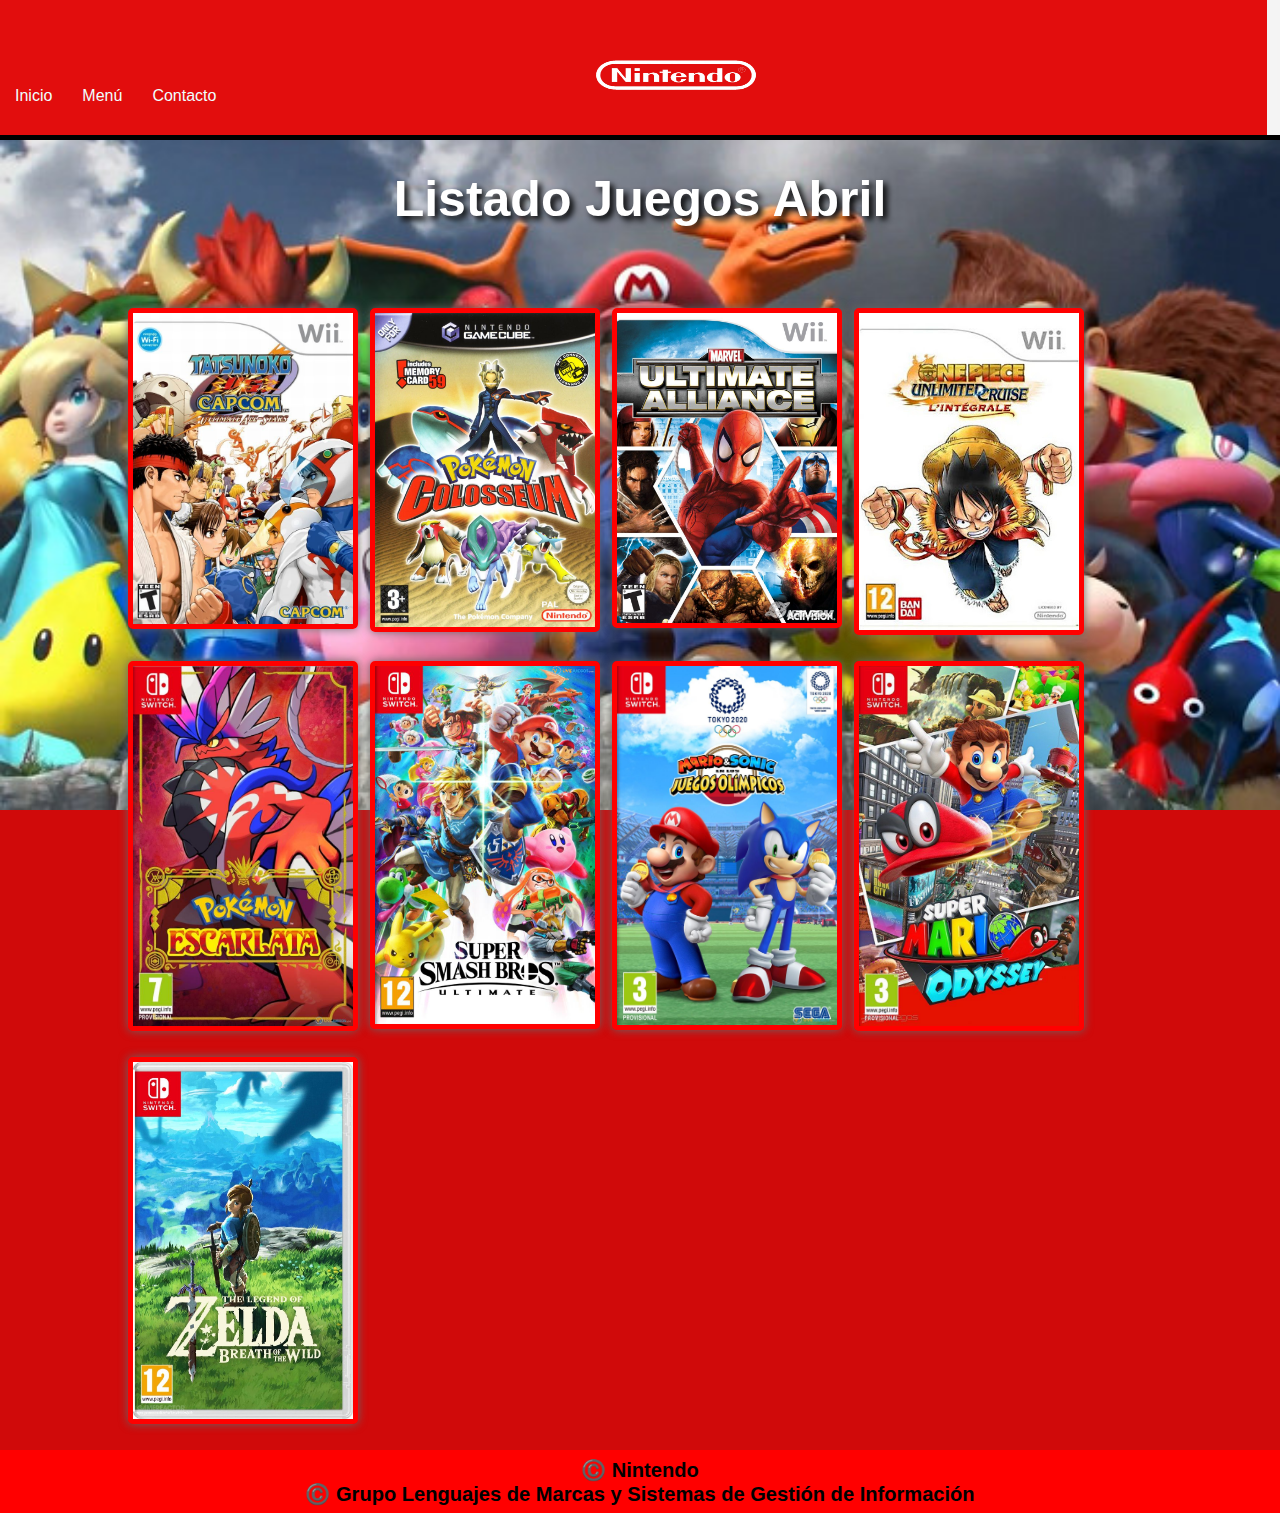
==== Area_Actuacion.html @ 6e3aa44c "Index y Catalogo --> hecho" ====
<!DOCTYPE html>
<html lang="en">
<head>
    <meta charset="UTF-8">
    <meta name="viewport" content="width=device-width, initial-scale=1.0">
    <link rel="stylesheet" href="style.css">
    <link rel="shortcut icon" href="img/icon.png" type="image/x-icon">
    <title>Juegos</title>
</head>
<body>
    <header>
        <img src="img/public.png" alt="">
    </header>

    <nav class="nav">

        <ul class="nav">
            <li><a href="index.html">Inicio</a></li>
            <li><a href="">Menú</a>
                <ul>
                    <li><a href="sobrenosotros.html">Sobre Nosotros</a></li>
                    <li><a href="Area_Actuacion.html">Juegos del Mes</a></li>
                    <li><a href="https://www.nintendo.com/es-es/Noticias/Noticias-y-novedades-11145.html">Noticias y Novedades</a></li>
                </ul>
            </li>
            <li><a href="Contacto.html">Contacto</a></li>
        </ul>

    </nav>
        <div>
            
        </div>
    <section class="juegos">
        <h1 class="tituloj">Listado Juegos Abril</h1>
        <div class="container">
            <div><img src="img/capcom.jpg" alt=""><span>Tatsunoko vs Capcom</span></div>
            <div><img src="img/coloseum.jpg" alt=""><span>Pokemon Coloseum</span></div>
            <div><img src="img/marvel.jpg" alt=""><span>Ultimate Alliance</span></div>
            <div><img src="img/onepiece.jpg" alt=""><span>One Piece</span></div>
            <div><img src="img/pokemon.jpg" alt=""><span>Pokemon</span></div>
            <div><img src="img/smashbross.jpg" alt=""><span>Super Smash bros</span></div>
            <div><img src="img/sonic.jpg" alt=""><span>Mario y Sonic</span></div>
            <div><img src="img/supermario.jpg" alt=""><span>Super Mario</span></div>
            <div ><img class="zelda" src="img/zelda.jpg" alt=""><span>Zelda</span></div>
        </div>
    </section>

    <footer>
        <h6>©️ Nintendo
         <br>
         ©️ Grupo Lenguajes de Marcas y Sistemas de Gestión de Información</h6> 
      </footer>
</body>
</html>
---- style.css ----
*{
    font-family: sans-serif;
    padding:0px;
    margin:0px;
    box-sizing: border-box;
}

body{
    
    background-color: #f4f4f4;
    
}
header{
    
    width: 99vw;
    height: 8vh;
    background-color: rgb(226, 13, 13);
    align-content: center;
   
}
header img{
    width: 200px;
    height: 150px;
    margin-left: 45vw;
}
ul{
    list-style: none;
}
/* CSS PARA EL NAV Y MENU  */
nav{
    
    background-color:rgb(226, 13, 13) ;
    width: 99vw;
    height: 7vh;
}

.nav li a{
    justify-items: end;
    list-style-type: none;
    background-color: rgb(226, 13, 13);
    color:azure;
    text-decoration: none;
    padding: 15px 15px;
    display:block;
    
}
.nav li a:hover{
    background-color: rgb(181, 31, 8);
    cursor: crosshair;
    
}
.nav > li{
    float:left;
    
}
.nav li ul{
    
    display: none;
    position:absolute;
    min-width: 140px;
}
.nav li:hover > ul {
    
    display: block;
}
.nav li ul li{
    position: relative;
}
.nav li ul li ul{
    left: 140px;
    top:10px
}

/* INICIO CSS PARA INDEX */
/* CSS PARA EL CONTENIDO DE LA WEB */

.sectionmain{
    background-image: url(img/8724306.jpg);
    background-position: center;
    background-repeat: no-repeat;
    background-attachment: fixed;
    background-size: 100vw 100vh;
    display: grid;
    grid-template-columns: 1fr 20%;
    grid-template-rows: 1fr 1fr;
    width: 99vw;
    height: 90vh;
    

}

.contenido{
    width: 100%;
    height: 100%;

    grid-row: 1 / 3;
    text-align: center;
    font-size: 30px;
    padding-top: 50px;
    text-shadow: 4px 4px 6px black;;

    
}

aside{
    align-items: center;
    align-content: center;
    margin: 10px 10px;
    margin-left: 10px;
    /* border-left: 3px solid white; */
    grid-row: 1 / 3;
    gap: 10px;
    display: grid;
    grid-template-rows: 1fr 1fr 1fr;
   
}

aside div:first-child{
    width: 100%;
    height: 80%;
    background-color: #ffffffab;
    border-color: 3px solid white;
    border-radius: 20px;
}

aside div:nth-child(2){
    width: 100%;
    height: 80%;
    background-color: #ffffffab;
    border-color: 3px solid white;
    border-radius: 20px;
}

aside div:nth-child(3){
    width: 100%;
    height: 80%;
    background-color: #ffffffab;
    border-radius: 20px;
}

    aside img{
        width: 80%;
        height: 90%;
        border-radius: 200%;
        margin-left: 10px;
    }
 video:first-child {
    padding: 0;
    margin-left: 10px;
    display: grid;
    align-items: center;
    align-content: center;
    width: 100px;
    height: 160px;
    /* margin-top: 8%; */
    border-radius: 20px;
}

.titulito:nth-child(2){
    background-color: #414d6800;
    width: 100%;
    height: 100%;
    display: grid;
    text-align: center;
    align-items: center;
    align-content: center;
}

.divaside{
    display: grid;
    grid-template-columns: 1fr 1fr;
    margin: 0 auto;
    width: 100%;
    height: 100%;
    border-radius: 20px;

}

footer{
    overflow: hidden;
    align-items: center;
    align-content: center;
    height: 7vh;
    grid-column: 1 / 3;
    grid-row: 3 / 3;
    background-color: red;
    text-align: center;
    font-size: 30px;
    
    
    
}
/* CSS CARRUSEL  */

.carrusel{
   
  border-right: 5px solid red;
  display: grid;
  grid-template-rows: 450px 50px;
  grid-template-columns: 1fr 30px 30px 30px 30px 30px 1fr;
  align-items: center;
  justify-items: center;
}

.item h1{
    z-index: 1;
    margin-top: 30px;
}
main#carousel {
    grid-row: 1 / 2;
    grid-column: 1 / 8;
    width: 78vw;
    height: 400px;
    display: flex;
    align-items: center;
    justify-content: center;
    overflow: hidden;
    transform-style: preserve-3d;
    perspective: 600px;
    --items: 5;
    --middle: 3;
    --position: 1;
    pointer-events: none;
  }
  
  div.item {
    position: absolute;
    width: 300px;
    height: 400px;
 
    --r: calc(var(--position) - var(--offset));
    --abs: max(calc(var(--r) * -1), var(--r));
    transition: all 0.25s linear;
    transform: rotateY(calc(-10deg * var(--r)))
      translateX(calc(-300px * var(--r)));
    z-index: calc((var(--position) - var(--abs)));
  }
  
  div.item:nth-of-type(1) {
    border-radius: 10px;
    --offset: 1;
    display: grid;
    align-items: end;
    background-image: url(img/sonic.jpg);
    background-position: center;
    background-repeat: no-repeat;
    background-attachment: fixed;
    background-size: 100%;
  }
  div.item:nth-of-type(2) {
    border-radius: 10px;
    --offset: 2;
    background-image: url(img/Estadisticas.jpeg);
    background-position: center;
    background-repeat: no-repeat;
    background-attachment: fixed;
    background-size: 100%;
  }
  div.item:nth-of-type(3) {
    border-radius: 10px;
    --offset: 3;
    background-size: cover;
    background-image: url(img/competicion.jpg);
    background-position: center;
    background-repeat: no-repeat;
    background-attachment: fixed;
    background-size: 100%;
  }
  div.item:nth-of-type(4) {
    --offset: 4;
    border-radius: 10px;
    background-image: url(img/online.jpg);
    background-position: center;
    background-repeat: no-repeat;
    background-attachment: fixed;
    background-size: 100%;
  }
  div.item:nth-of-type(5) {
    border-radius: 10px;
    --offset: 5;
    color: white;
    text-align: center;
    display: grid;
    font-size: 27px;
    text-shadow: 4px 4px 6px black;;
    align-items: center;
    background-color: #ff0000;
  }
  
  input:nth-of-type(1) {
    grid-column: 2 / 3;
    grid-row: 2 / 3;
  }
  input:nth-of-type(1):checked ~ main#carousel {
    --position: 1;
  }
  
  input:nth-of-type(2) {
    grid-column: 3 / 4;
    grid-row: 2 / 3;
  }
  input:nth-of-type(2):checked ~ main#carousel {
    --position: 2;
  }
  
  input:nth-of-type(3) {
    grid-column: 4 /5;
    grid-row: 2 / 3;
  }
  input:nth-of-type(3):checked ~ main#carousel {
    --position: 3;
  }
  
  input:nth-of-type(4) {
    grid-column: 5 / 6;
    grid-row: 2 / 3;
  }
  input:nth-of-type(4):checked ~ main#carousel {
    --position: 4;
  }
  
  input:nth-of-type(5) {
    grid-column: 6 / 7;
    grid-row: 2 / 3;
  }
  input:nth-of-type(5):checked ~ main#carousel {
    --position: 5;
  }
  
#oferta{
    text-align: left; 
    font-family: Comic Sans MS; 
    font-weight:bold; 
    font-size: 30px; 
    color: #EBD758;
    text-shadow: -1px 0 #414D68, 0 1px #414D68, 1px 0 #414D68, 0 -1px #414D68, -2px 2px 0 #414D68, 2px 2px 0 #414D68, 1px 1px #414D68, 2px 2px #414D68, 3px 3px #414D68, 4px 4px #414D68, 5px 5px #414D68, 6px 6px #414D68, 7px 7px #414D68, 8px 8px #414D68, 9px 9px #414D68;
    }

/* FIN CSS PARA INDEX */

/* CSS para Area Actuacion */
.tituloj{
    border-top: 5px solid black;
    text-align: center;
    padding-top: 30px;
    padding-bottom: 80px;
    font-size: 50px;
    color: rgb(255, 255, 255);
    text-shadow: 4px 4px 6px black;
}
.juegos{
    background-image: url(img/fondojuegos.png);
    background-position: center;
    background-repeat: no-repeat;
    background-attachment: fixed;
    background-size: 100%;
    width: 100%;
    margin: 0 auto;
    background-color: rgb(208, 10, 10);
}
.container:after{
    
    content: "";
    display: block;
    height: 0px;
    clear: both;
}
.container{
    width: 90%;
    margin:0 10%;
}

.container div{
    width:20%;
    height: auto;
    display: inline;
    float:left;
    margin: 0% 1% 0% 0%;
    padding:0;
}
.container div img{
    width: 100%;
    height: auto;
    box-shadow: 0 0 10px #666;
    border:5px solid #ff0000;
    border-radius: 5px;
}
.container div img~span{
    width: 100%;
    display: block;
    opacity: 0;
    margin:0;
    padding:2px 5px;
    color:#fff;
    background: rgba(0,0,0,0.7);
    box-shadow: 5px 5px 10px #666;
    text-align: center;
}
.container div img:hover+span{
    opacity: 1;
}
.container:hover div{
    opacity: 0.7;
    transform: scale(0.7);
    transition: 1s;
}
.container:hover div:hover{
    opacity: 20;
    transform: scale(1);
}

/* CSS FIN DE AREA ACTUACIÓN */
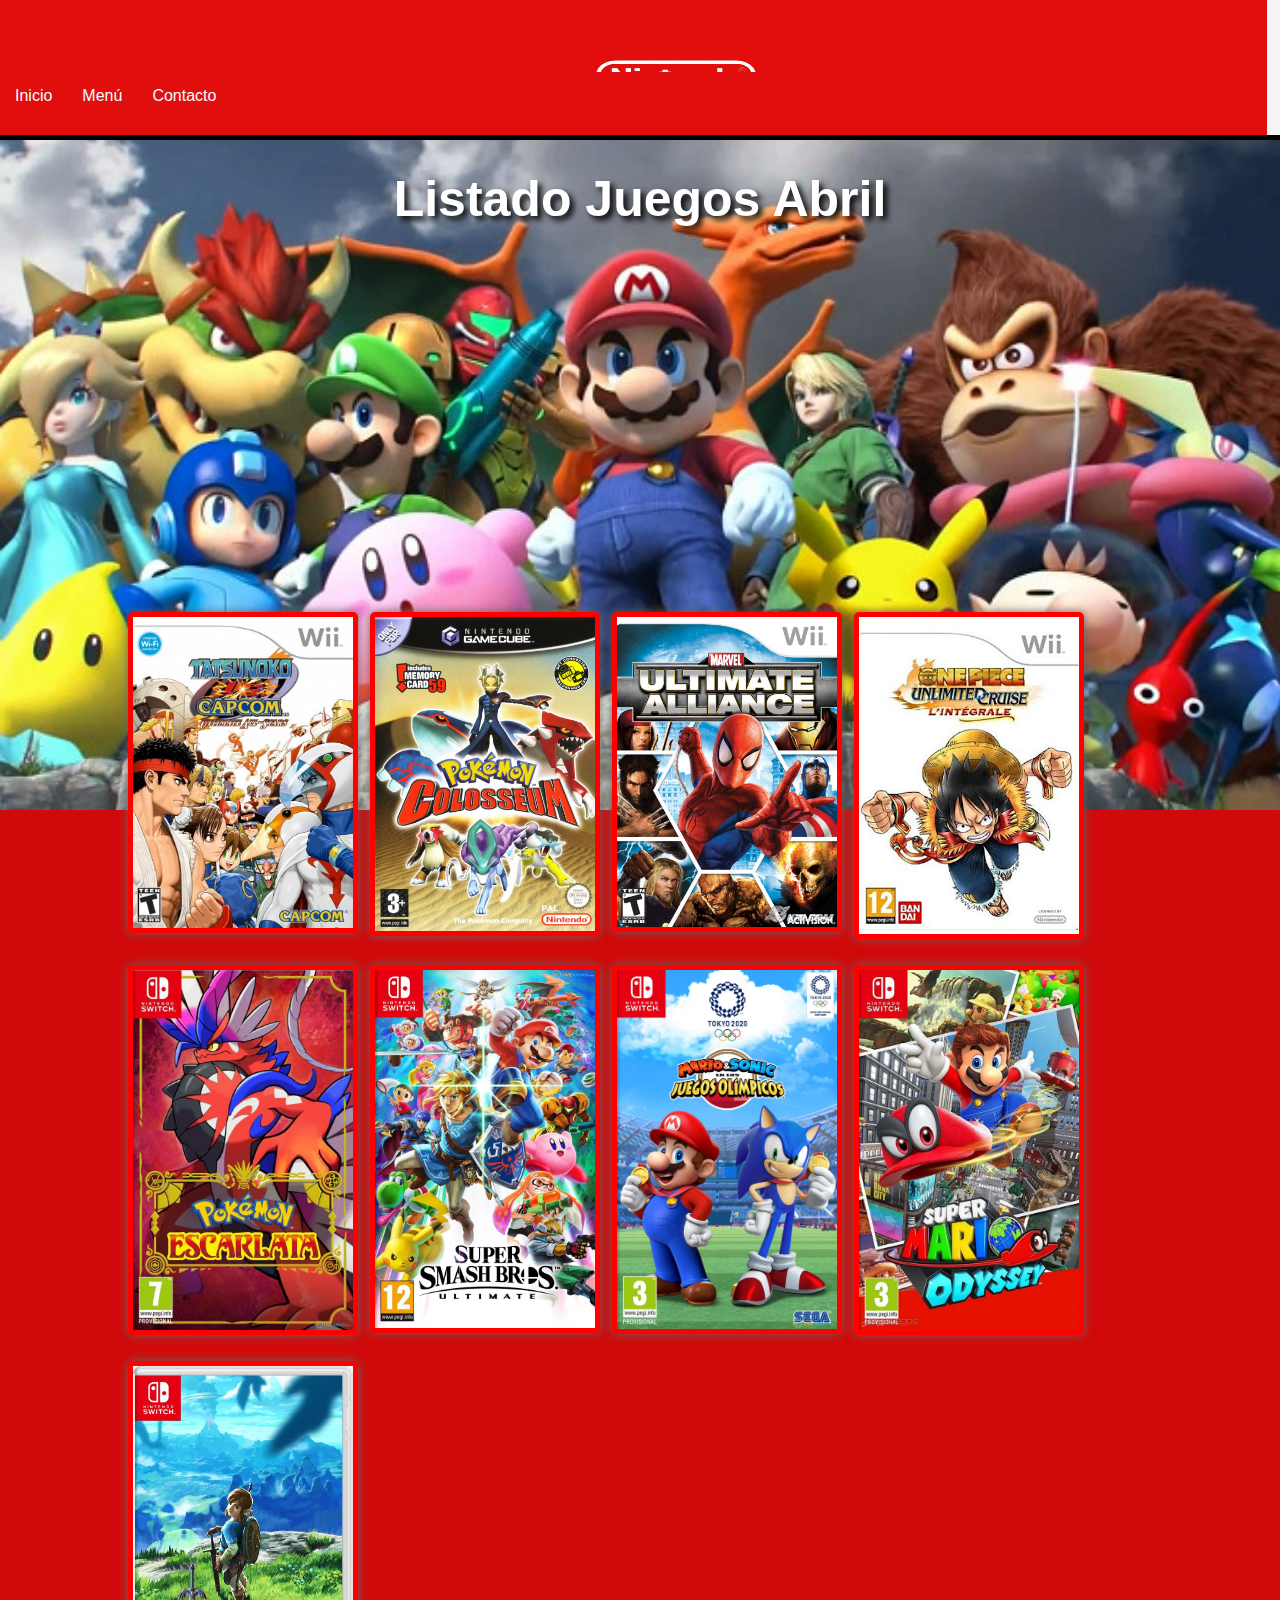
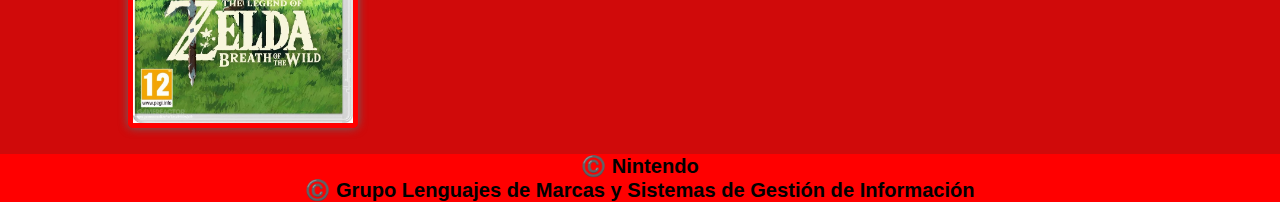
==== commit 4e111923: "Merge branch 'main' into Luisen_changes" ====
--- a/Area_Actuacion.html
+++ b/Area_Actuacion.html
@@ -11,9 +11,7 @@
     <header>
         <img src="img/public.png" alt="">
     </header>
-
     <nav class="nav">
-
         <ul class="nav">
             <li><a href="index.html">Inicio</a></li>
             <li><a href="">Menú</a>
@@ -25,30 +23,34 @@
             </li>
             <li><a href="Contacto.html">Contacto</a></li>
         </ul>
-
     </nav>
         <div>
             
         </div>
     <section class="juegos">
         <h1 class="tituloj">Listado Juegos Abril</h1>
+        <div class="mesjuegos">
+            <form  action="mes">
+                Ver catalogo de otro mes  <input id="mes" type="month" value="2024-04">
+                </a>
+            </form>
+        </div>
         <div class="container">
-            <div><img src="img/capcom.jpg" alt=""><span>Tatsunoko vs Capcom</span></div>
+            <div id="hide3"><img src="img/capcom.jpg" alt=""><span>Tatsunoko vs Capcom</span></div>
             <div><img src="img/coloseum.jpg" alt=""><span>Pokemon Coloseum</span></div>
             <div><img src="img/marvel.jpg" alt=""><span>Ultimate Alliance</span></div>
             <div><img src="img/onepiece.jpg" alt=""><span>One Piece</span></div>
-            <div><img src="img/pokemon.jpg" alt=""><span>Pokemon</span></div>
-            <div><img src="img/smashbross.jpg" alt=""><span>Super Smash bros</span></div>
+            <div><img src="img/pokemon.jpg" alt="" ><span>Pokemon</span></div>      
+            <div id="hide2"><img src="img/smashbross.jpg" alt=""><span>Super Smash bros</span></div>
             <div><img src="img/sonic.jpg" alt=""><span>Mario y Sonic</span></div>
             <div><img src="img/supermario.jpg" alt=""><span>Super Mario</span></div>
-            <div ><img class="zelda" src="img/zelda.jpg" alt=""><span>Zelda</span></div>
+            <div id="hide1"><img class="zelda" src="img/zelda.jpg" alt=""><span>Zelda</span></div>
         </div>
     </section>
-
     <footer>
         <h6>©️ Nintendo
          <br>
          ©️ Grupo Lenguajes de Marcas y Sistemas de Gestión de Información</h6> 
       </footer>
 </body>
-</html>+</html>
--- a/style.css
+++ b/style.css
@@ -1,40 +1,47 @@
-*{
+* {
     font-family: sans-serif;
     padding:0px;
     margin:0px;
     box-sizing: border-box;
 }
 
-body{
-    
+body {
     background-color: #f4f4f4;
-    
-}
-header{
-    
+}
+
+header {
     width: 99vw;
     height: 8vh;
     background-color: rgb(226, 13, 13);
     align-content: center;
-   
-}
-header img{
+}
+
+header img {
     width: 200px;
     height: 150px;
     margin-left: 45vw;
 }
-ul{
+
+ul {
     list-style: none;
 }
+
 /* CSS PARA EL NAV Y MENU  */
-nav{
-    
+nav {
     background-color:rgb(226, 13, 13) ;
     width: 99vw;
     height: 7vh;
-}
-
-.nav li a{
+    position: relative;
+    z-index: 1001;
+}
+
+.login {
+  float: right;
+ padding-right: 15px;
+ 
+}
+
+.nav li a {
     justify-items: end;
     list-style-type: none;
     background-color: rgb(226, 13, 13);
@@ -42,31 +49,33 @@
     text-decoration: none;
     padding: 15px 15px;
     display:block;
-    
-}
-.nav li a:hover{
+}
+
+.nav li a:hover {
     background-color: rgb(181, 31, 8);
     cursor: crosshair;
-    
-}
-.nav > li{
+}
+
+.nav > li {
     float:left;
     
 }
-.nav li ul{
-    
+
+.nav li ul {
     display: none;
     position:absolute;
     min-width: 140px;
 }
+
 .nav li:hover > ul {
-    
     display: block;
 }
-.nav li ul li{
+
+.nav li ul li {
     position: relative;
 }
-.nav li ul li ul{
+
+.nav li ul li ul {
     left: 140px;
     top:10px
 }
@@ -74,7 +83,7 @@
 /* INICIO CSS PARA INDEX */
 /* CSS PARA EL CONTENIDO DE LA WEB */
 
-.sectionmain{
+.sectionmain {
     background-image: url(img/8724306.jpg);
     background-position: center;
     background-repeat: no-repeat;
@@ -85,24 +94,65 @@
     grid-template-rows: 1fr 1fr;
     width: 99vw;
     height: 90vh;
-    
-
-}
-
-.contenido{
+}
+
+.contenido {
     width: 100%;
     height: 100%;
-
+    color: #ff0000;
     grid-row: 1 / 3;
     text-align: center;
     font-size: 30px;
     padding-top: 50px;
-    text-shadow: 4px 4px 6px black;;
-
-    
-}
-
-aside{
+    text-shadow: 4px 4px 6px gold;;
+}
+/* CSS ANIMADO PARA LETRAS DE ESTA WEB:  https://animista.net/play/text/tracking-in/tracking-in-expand*/
+
+.tracking-in-contract-bck-bottom {
+  position: relative;
+  z-index: 1000;
+	-webkit-animation: tracking-in-contract-bck-bottom 1s cubic-bezier(0.215, 0.610, 0.355, 1.000) both;
+	        animation: tracking-in-contract-bck-bottom 1s cubic-bezier(0.215, 0.610, 0.355, 1.000) both;
+          position: relative; /* O absolute, fixed, o sticky según sea necesario */
+          z-index: 1000; /* Asegura que sea un número alto para superponer sobre otros elementos */
+}
+
+@-webkit-keyframes tracking-in-contract-bck-bottom {
+  0% {
+    letter-spacing: 1em;
+    -webkit-transform: translateZ(400px) translateY(300px);
+            transform: translateZ(400px) translateY(300px);
+    opacity: 0;
+  }
+  40% {
+    opacity: 0.6;
+  }
+  100% {
+    -webkit-transform: translateZ(0) translateY(0);
+            transform: translateZ(0) translateY(0);
+    opacity: 1;
+  }
+}
+
+@keyframes tracking-in-contract-bck-bottom {
+  0% {
+    letter-spacing: 1em;
+    -webkit-transform: translateZ(400px) translateY(300px);
+            transform: translateZ(400px) translateY(300px);
+    opacity: 0;
+  }
+  40% {
+    opacity: 0.6;
+  }
+  100% {
+    -webkit-transform: translateZ(0) translateY(0);
+            transform: translateZ(0) translateY(0);
+    opacity: 1;
+  }
+}
+/* FIN CSS ANIMADO PARA LETRAS */
+
+aside {
     align-items: center;
     align-content: center;
     margin: 10px 10px;
@@ -112,10 +162,9 @@
     gap: 10px;
     display: grid;
     grid-template-rows: 1fr 1fr 1fr;
-   
-}
-
-aside div:first-child{
+}
+
+aside div:first-child {
     width: 100%;
     height: 80%;
     background-color: #ffffffab;
@@ -123,7 +172,7 @@
     border-radius: 20px;
 }
 
-aside div:nth-child(2){
+aside div:nth-child(2) {
     width: 100%;
     height: 80%;
     background-color: #ffffffab;
@@ -131,20 +180,21 @@
     border-radius: 20px;
 }
 
-aside div:nth-child(3){
+aside div:nth-child(3) {
     width: 100%;
     height: 80%;
     background-color: #ffffffab;
     border-radius: 20px;
 }
 
-    aside img{
-        width: 80%;
-        height: 90%;
-        border-radius: 200%;
-        margin-left: 10px;
-    }
- video:first-child {
+aside img {
+    width: 80%;
+    height: 90%;
+    border-radius: 200%;
+    margin-left: 10px;
+}
+
+video:first-child {
     padding: 0;
     margin-left: 10px;
     display: grid;
@@ -156,7 +206,7 @@
     border-radius: 20px;
 }
 
-.titulito:nth-child(2){
+.titulito:nth-child(2) {
     background-color: #414d6800;
     width: 100%;
     height: 100%;
@@ -166,17 +216,16 @@
     align-content: center;
 }
 
-.divaside{
+.divaside {
     display: grid;
     grid-template-columns: 1fr 1fr;
     margin: 0 auto;
     width: 100%;
     height: 100%;
     border-radius: 20px;
-
-}
-
-footer{
+}
+
+footer {
     overflow: hidden;
     align-items: center;
     align-content: center;
@@ -186,14 +235,10 @@
     background-color: red;
     text-align: center;
     font-size: 30px;
-    
-    
-    
 }
 /* CSS CARRUSEL  */
 
-.carrusel{
-   
+.carrusel {
   border-right: 5px solid red;
   display: grid;
   grid-template-rows: 450px 50px;
@@ -202,10 +247,11 @@
   justify-items: center;
 }
 
-.item h1{
+.item h1 {
     z-index: 1;
     margin-top: 30px;
 }
+
 main#carousel {
     grid-row: 1 / 2;
     grid-column: 1 / 8;
@@ -221,22 +267,21 @@
     --middle: 3;
     --position: 1;
     pointer-events: none;
-  }
+}
   
-  div.item {
+div.item {
     position: absolute;
     width: 300px;
     height: 400px;
- 
     --r: calc(var(--position) - var(--offset));
     --abs: max(calc(var(--r) * -1), var(--r));
     transition: all 0.25s linear;
     transform: rotateY(calc(-10deg * var(--r)))
       translateX(calc(-300px * var(--r)));
     z-index: calc((var(--position) - var(--abs)));
-  }
+}
   
-  div.item:nth-of-type(1) {
+div.item:nth-of-type(1) {
     border-radius: 10px;
     --offset: 1;
     display: grid;
@@ -246,8 +291,9 @@
     background-repeat: no-repeat;
     background-attachment: fixed;
     background-size: 100%;
-  }
-  div.item:nth-of-type(2) {
+}
+
+div.item:nth-of-type(2) {
     border-radius: 10px;
     --offset: 2;
     background-image: url(img/Estadisticas.jpeg);
@@ -255,8 +301,9 @@
     background-repeat: no-repeat;
     background-attachment: fixed;
     background-size: 100%;
-  }
-  div.item:nth-of-type(3) {
+}
+
+div.item:nth-of-type(3) {
     border-radius: 10px;
     --offset: 3;
     background-size: cover;
@@ -265,8 +312,9 @@
     background-repeat: no-repeat;
     background-attachment: fixed;
     background-size: 100%;
-  }
-  div.item:nth-of-type(4) {
+}
+
+div.item:nth-of-type(4) {
     --offset: 4;
     border-radius: 10px;
     background-image: url(img/online.jpg);
@@ -274,8 +322,9 @@
     background-repeat: no-repeat;
     background-attachment: fixed;
     background-size: 100%;
-  }
-  div.item:nth-of-type(5) {
+}
+
+div.item:nth-of-type(5) {
     border-radius: 10px;
     --offset: 5;
     color: white;
@@ -285,70 +334,98 @@
     text-shadow: 4px 4px 6px black;;
     align-items: center;
     background-color: #ff0000;
-  }
+}
   
-  input:nth-of-type(1) {
+input:nth-of-type(1) {
     grid-column: 2 / 3;
     grid-row: 2 / 3;
-  }
+}
   input:nth-of-type(1):checked ~ main#carousel {
     --position: 1;
-  }
+}
   
-  input:nth-of-type(2) {
+input:nth-of-type(2) {
     grid-column: 3 / 4;
     grid-row: 2 / 3;
-  }
-  input:nth-of-type(2):checked ~ main#carousel {
+}
+
+input:nth-of-type(2):checked ~ main#carousel {
     --position: 2;
-  }
+}
   
-  input:nth-of-type(3) {
+input:nth-of-type(3) {
     grid-column: 4 /5;
     grid-row: 2 / 3;
-  }
-  input:nth-of-type(3):checked ~ main#carousel {
+}
+
+input:nth-of-type(3):checked ~ main#carousel {
     --position: 3;
-  }
+}
   
-  input:nth-of-type(4) {
+input:nth-of-type(4) {
     grid-column: 5 / 6;
     grid-row: 2 / 3;
-  }
-  input:nth-of-type(4):checked ~ main#carousel {
+}
+
+input:nth-of-type(4):checked ~ main#carousel {
     --position: 4;
-  }
+}
   
-  input:nth-of-type(5) {
+input:nth-of-type(5) {
     grid-column: 6 / 7;
     grid-row: 2 / 3;
-  }
-  input:nth-of-type(5):checked ~ main#carousel {
+}
+
+input:nth-of-type(5):checked ~ main#carousel {
     --position: 5;
-  }
+}
   
-#oferta{
+#oferta {
     text-align: left; 
     font-family: Comic Sans MS; 
     font-weight:bold; 
     font-size: 30px; 
     color: #EBD758;
     text-shadow: -1px 0 #414D68, 0 1px #414D68, 1px 0 #414D68, 0 -1px #414D68, -2px 2px 0 #414D68, 2px 2px 0 #414D68, 1px 1px #414D68, 2px 2px #414D68, 3px 3px #414D68, 4px 4px #414D68, 5px 5px #414D68, 6px 6px #414D68, 7px 7px #414D68, 8px 8px #414D68, 9px 9px #414D68;
-    }
-
+}
+
+#logreg {
+border: 3px solid white;
+border-color: white;
+  background-color: red;
+  border-radius: 11px;
+  color: white;
+}
 /* FIN CSS PARA INDEX */
 
 /* CSS para Area Actuacion */
-.tituloj{
+.mesjuegos {
+  text-align: center;
+  padding-top: 10px;
+  padding-bottom: 80px;
+  padding-left: 1400px;
+  font-size: 34px;
+  color: rgb(255, 251, 251);
+  text-shadow: 4px 4px 6px black;
+}
+
+#mes {
+  background-color: red;
+  color: black;
+  border-radius: 40px;
+}
+
+.tituloj {
     border-top: 5px solid black;
     text-align: center;
     padding-top: 30px;
-    padding-bottom: 80px;
+    padding-bottom: 60px;
     font-size: 50px;
     color: rgb(255, 255, 255);
     text-shadow: 4px 4px 6px black;
 }
-.juegos{
+
+.juegos {
     background-image: url(img/fondojuegos.png);
     background-position: center;
     background-repeat: no-repeat;
@@ -358,19 +435,20 @@
     margin: 0 auto;
     background-color: rgb(208, 10, 10);
 }
-.container:after{
-    
+
+.container:after {
     content: "";
     display: block;
     height: 0px;
     clear: both;
 }
-.container{
+
+.container {
     width: 90%;
     margin:0 10%;
 }
 
-.container div{
+.container div {
     width:20%;
     height: auto;
     display: inline;
@@ -378,14 +456,16 @@
     margin: 0% 1% 0% 0%;
     padding:0;
 }
-.container div img{
+
+.container div img {
     width: 100%;
     height: auto;
     box-shadow: 0 0 10px #666;
     border:5px solid #ff0000;
     border-radius: 5px;
 }
-.container div img~span{
+
+.container div img~span {
     width: 100%;
     display: block;
     opacity: 0;
@@ -396,17 +476,447 @@
     box-shadow: 5px 5px 10px #666;
     text-align: center;
 }
-.container div img:hover+span{
+
+.container div img:hover+span {
     opacity: 1;
 }
-.container:hover div{
+
+.container:hover div {
     opacity: 0.7;
     transform: scale(0.7);
     transition: 1s;
 }
-.container:hover div:hover{
+
+.container:hover div:hover {
     opacity: 20;
     transform: scale(1);
 }
 
-/* CSS FIN DE AREA ACTUACIÓN */+/* CSS FIN DE AREA ACTUACIÓN */
+
+/* INICIO CSS SOBRE NOSOTROS */
+
+.sectionsobre {
+  background-image: url(img/8724306.jpg);
+  background-position: center;
+  background-repeat: no-repeat;
+  background-attachment: fixed;
+  background-size: 100vw 100vh;
+  display: grid;
+  grid-template-columns: 1fr 1fr 1fr;
+  grid-template-rows: repeat(12, 1fr);
+  width: 99vw;
+  height: 90vh;
+}
+
+.contenidonosotros {
+  color: #ff0000;
+  width: 100%;
+  height: 100%;
+  grid-row: 1 / 2;
+  grid-column: 2 / 3;
+  text-align: center;
+  font-size: 30px;
+  align-content: center;
+  text-shadow: 2px 4px 6px gold;
+}
+
+.contenidonosotros2 {
+  margin-left: 2vw;
+  grid-row: 2 / 6;
+  grid-column: 1 / 1;
+}
+
+.contenidonosotros2 img {
+  border-radius: 30px;
+  width: 100%;
+  height: 100%;
+  border: 5px solid black;
+}
+
+.contenidonosotros3 {
+  margin-left: 2vw;
+  grid-row: 2 / 6;
+  grid-column: 1 / 1;
+  color: rgb(81, 69, 252);
+  text-align: center;
+  align-content: center;
+  font-size: 35px;
+  font-weight: bolder;
+  text-shadow: 4px 4px 6px gold;
+  font-family: 'Lucida Sans', 'Lucida Sans Regular', 'Lucida Grande', 'Lucida Sans Unicode', Geneva, Verdana, sans-serif;
+}
+
+.contenidonosotros4 {
+  padding-left: 5px;
+  padding-right: 5px;
+  border-radius: 30px;
+  grid-row: 2 / 6;
+  grid-column: 2 / 3;
+  align-content: center;
+  margin-left: 2vw;
+  justify-content: center;
+  text-align: justify;
+  background-color: rgba(255, 255, 255, 0.526);
+  border: 5px solid white;
+}
+
+.contenidonosotros5 {
+  margin-top: 3vh;
+  padding-left: 5px;
+  padding-right: 5px;
+  border-radius: 30px;
+  grid-row: 6 / 11;
+  grid-column: 1 / 4;
+  align-content: center;
+   margin-left: 2vw; 
+  margin-right: 3vw; 
+  justify-content: center;
+  text-align: justify;  
+  display: grid;
+  grid-template-columns: 1fr 1fr 1fr;
+  grid-template-rows: 1fr;
+  gap: 25px;
+}
+
+.nosotros1 {
+  display: flex;
+  justify-content: space-around;
+  align-content: center;
+  align-items: center;
+  border-radius: 30px;
+  height: 100%;
+  background-color: rgba(255, 255, 255, 0.353);
+  text-align: center;
+  border: 5px solid red;
+}
+
+.imgsobre {
+  padding: 3px;
+  margin-left: 5px;
+  margin-top: 10px;
+  width: 40%;
+  height: 90%;
+  border-radius: 30px;
+}
+
+.nosotros2 {
+  display: flex;
+  justify-content: space-around;
+  align-content: center;
+  align-items: center;
+  border-radius: 30px;
+  height: 100%;
+  background-color: rgba(255, 255, 255, 0.353);
+  text-align: center;
+  border: 5px solid red;
+}
+
+.nosotros3 {
+  display: flex;
+  justify-content: space-around;
+  align-content: center;
+  align-items: center;
+  border-radius: 30px;
+  height: 100%;
+  background-color: rgba(255, 255, 255, 0.353);
+  text-align: center;
+  border: 5px solid red;
+}
+
+footer {
+  align-items: center;
+  align-content: center;
+  height: 100%;
+  grid-column: 1 / 5;
+  grid-row: 12 / 12;
+  background-color: red;
+  text-align: center;
+  font-size: 30px;
+}
+
+/* Animacion de letras obtenida de esta web https://animista.net/play/text/tracking-in/tracking-in-expand  */
+.tracking-in-expand {
+	-webkit-animation: tracking-in-expand 0.7s cubic-bezier(0.215, 0.610, 0.355, 1.000) both;
+	        animation: tracking-in-expand 0.7s cubic-bezier(0.215, 0.610, 0.355, 1.000) both;
+}
+
+@-webkit-keyframes tracking-in-expand {
+  0% {
+    letter-spacing: -0.5em;
+    opacity: 0;
+  }
+  40% {
+    opacity: 0.6;
+  }
+  100% {
+    opacity: 1;
+  }
+}
+
+@keyframes tracking-in-expand {
+  0% {
+    letter-spacing: -0.5em;
+    opacity: 0;
+  }
+  40% {
+    opacity: 0.6;
+  }
+  100% {
+    opacity: 1;
+  }
+}
+
+/* FIN ANIMACION LETRAS */
+
+
+/* FIN CSS SOBRE NOSOTROS */
+
+
+/* CSS Contacto */
+
+.form-container {  
+  width: 100%;
+  background-color: #414D68;
+  color: white;
+  grid-column: 2 / 3;
+  grid-row: 2/3;
+  align-content: center;
+  border-radius: 15px;
+  padding: 20px;
+  border: 5px solid red;  
+}
+
+.form-container .title {
+  color: white;
+  font-size: 28px;
+  font-weight: bolder;
+  text-align: center;
+}
+
+.form-content {
+  padding: 5px;
+  display: grid;
+  grid-template-columns: 1fr 1fr;
+  grid-template-rows: 1fr;
+}
+
+.form-content  .left-side {
+  padding-right: 2vw;
+  grid-column: 1/2;
+  width: 100%;
+}
+
+.form-content form {
+  display: flex;
+  flex-direction: column;
+  gap: 4px;
+  padding-left: 2vw;
+  grid-column: 2/3;  
+}
+
+form .input-box input {
+  width: 100%;
+}
+
+.topic {
+  font-weight: bold;
+}
+
+.left-side {
+  border-right: solid 2px white;
+}
+
+ion-icon {
+  padding: 3px;
+  color: red;
+  font-size: 30px;
+  margin-bottom: 5px;
+  border-bottom: 3px solid black;
+}
+
+.sectioncontacto {
+  background-image: url(img/8724306.jpg);
+  background-position: center;
+  background-repeat: no-repeat;
+  background-attachment: fixed;
+  background-size: 100vw 100vh;
+  display: grid;
+  grid-template-columns: 1fr 1fr 1fr;
+  grid-template-rows: 1fr 1fr 1fr;
+  width: 99vw;
+  height: 90vh;
+}
+
+.footercontacto {
+  overflow: hidden;
+  align-items: center;
+  align-content: center;
+  height: 7vh;
+  grid-column: 1 / 4;
+  grid-row: 4 / 4;
+  background-color: red;
+  text-align: center;
+  font-size: 30px; 
+}
+
+/* FIN CSS CONTACTO */
+/* Responsive */
+
+  /* movil vertical */
+@media screen and (max-width:415px) {
+  header{
+    width: 100%;
+  }
+  header img {
+    margin: auto;
+  }
+  .login, .tododivaside, .left-side, .contenidonosotros3, .contenidonosotros2, .contenidonosotros5  {
+    display: none;
+  }
+  .nav {
+    width: 100%;
+  }
+  .sectionmain {
+    width: 100%;
+  }
+  .carrusel {
+    border: none; 
+  }
+  .contenidonosotros4 {
+    font-size: small;
+    width: 150%;
+    height: 150%;
+    margin-top: 30px ;
+  }
+  .juegos {
+    width: 100%;     
+  }
+  .mesjuegos {
+    padding: 0;
+    display: none;
+  }
+  .container {
+    width: 70%;
+    height: 60%;
+   margin: auto;
+  }
+  .tituloj {
+    padding-bottom: 0px;
+  }
+  #hide3, #hide2, #hide1 {
+    display: none;
+    margin: 0px;
+  }
+  .container>div {
+    margin: 8px;
+  }
+}
+
+/* Tablet vertical */
+@media screen and (max-width:750px) {
+  header{
+    width: 100%;
+  }
+  .tododivaside {
+    display: none;
+  }
+  .nav {
+    width: 100%;
+  }
+  .sectionmain {
+    width: 100%;
+  }
+  .carrusel {
+    border: none;
+  }
+  .contenidonosotros2, .contenidonosotros3 {
+    width: 130%;
+  }
+  .contenidonosotros4 {
+    font-size: small;
+    width: 130%;
+    margin-left: 60%;
+  }
+  .nosotros1, .nosotros3{
+    font-size: small;
+    width: 150%;
+  }
+  .nosotros3 {
+    margin-left: 60%;
+  }
+  .nosotros2 {
+    display: none;  
+  }
+  .mesjuegos {
+    padding: 0px;
+  }
+}
+
+/* Movil Horizontal */
+@media screen and (max-width:880px) {
+  header {
+    width: 100%;
+  }
+  .nav {
+    width: 100%;
+  }
+  .sectionmain {
+    width: 100%;
+  }
+  .carrusel {
+    border: none;
+  }
+  .contenidonosotros2, .contenidonosotros3 {
+    width: 130%;
+  }
+  .contenidonosotros4 {
+    font-size: small;
+    width: 130%;
+    margin-left: 60%;
+  }
+  .nosotros1, .nosotros3 {
+    font-size: small;
+    width: 150%;
+  }
+  .nosotros3 {
+    margin-left: 60%;
+  }
+  .nosotros2 {
+    display: none;  
+  }
+  .mesjuegos{
+    padding: 0px;
+  }
+  .mesjuegos{
+    padding: 0px;
+  }
+}
+
+/* tablet horizontal */
+@media screen and (min-width:1150px)and(max-width:1299px) {
+  header {
+    width: 100%;
+  }
+  .nav {
+    width: 100%;
+  }
+  .sectionmain {
+    width: 100%;
+  }
+  .nosotros1, .nosotros3 {
+    font-size: small;
+    width: 150%;
+  }
+  .nosotros3 {
+    margin-left: 60%;
+  }
+  .nosotros2 {
+    display: none;  
+  }
+  .mesjuegos{
+    padding: 0px;
+  }
+}
+@media screen and (min-width:1300px) {
+}
